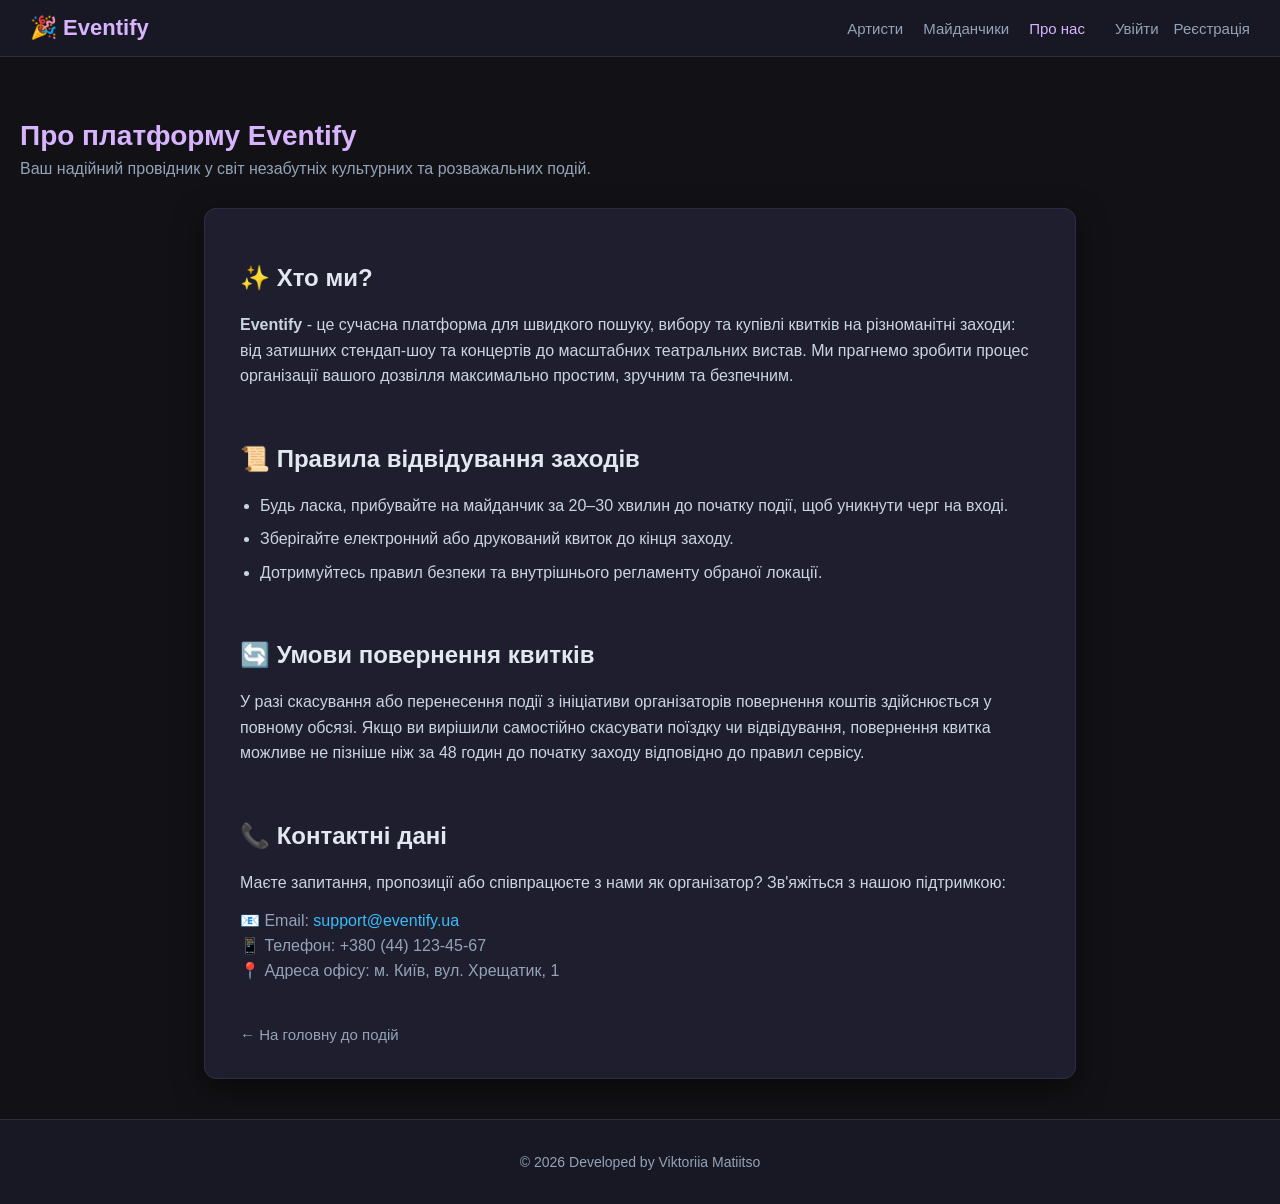
==== about.html @ 0fceb2e6 "feat: migrate initial frontend codebase to team repository" ====
<!DOCTYPE html>
<html lang="uk">
    <head>
        <meta charset="UTF-8">
        <meta name="viewport" content="width=device-width, initial-scale=1.0">
        <title>Eventify</title>
        <link rel="stylesheet" href="style.css">
    </head>
    <body>
        <header class="site-header">
            <div class="header-container">
                <a href="index.html" class="logo">🎉 Eventify</a>
                <nav class="nav-links">
                    <a href="artists.html">Артисти</a>
                    <a href="venues.html">Майданчики</a>
                    <a href="about.html" class="active">Про нас</a>
                    <span id="auth-nav" style="display: inline-flex; gap: 15px; margin-left: 10px;"></span>
                </nav>
            </div>
        </header>

        <main class="main-container">
            <section class="hero-section">
                <h1>Про платформу Eventify</h1>
                <p>Ваш надійний провідник у світ незабутніх культурних та розважальних подій.</p>
            </section>

            <div class="event-detail-card" style="display: flex; flex-direction: column; gap: 20px;">
                <section>
                    <h2>✨ Хто ми?</h2>
                    <p style="color: #cbd5e1; line-height: 1.6; margin-top: 8px;">
                        <strong>Eventify</strong> - це сучасна платформа для швидкого пошуку, вибору та купівлі квитків на різноманітні заходи: від затишних стендап-шоу та концертів до масштабних театральних вистав. Ми прагнемо зробити процес організації вашого дозвілля максимально простим, зручним та безпечним.
                    </p>
                </section>

                <section>
                    <h2>📜 Правила відвідування заходів</h2>
                    <ul style="color: #cbd5e1; line-height: 1.6; margin-top: 8px; padding-left: 20px; display: flex; flex-direction: column; gap: 8px;">
                        <li>Будь ласка, прибувайте на майданчик за 20–30 хвилин до початку події, щоб уникнути черг на вході.</li>
                        <li>Зберігайте електронний або друкований квиток до кінця заходу.</li>
                        <li>Дотримуйтесь правил безпеки та внутрішнього регламенту обраної локації.</li>
                    </ul>
                </section>

                <section>
                    <h2>🔄 Умови повернення квитків</h2>
                    <p style="color: #cbd5e1; line-height: 1.6; margin-top: 8px;">
                        У разі скасування або перенесення події з ініціативи організаторів повернення коштів здійснюється у повному обсязі. Якщо ви вирішили самостійно скасувати поїздку чи відвідування, повернення квитка можливе не пізніше ніж за 48 годин до початку заходу відповідно до правил сервісу.
                    </p>
                </section>

                <section>
                    <h2>📞 Контактні дані</h2>
                    <p style="color: #cbd5e1; line-height: 1.6; margin-top: 8px;">
                        Маєте запитання, пропозиції або співпрацюєте з нами як організатор? Зв'яжіться з нашою підтримкою:
                    </p>
                    <ul style="color: #94a3b8; list-style-type: none; padding: 0; margin-top: 10px; display: flex; flex-direction: column; gap: 6px;">
                        <li>📧 Email: <a href="mailto:support@eventify.ua" style="color: #38bdf8; text-decoration: none;">support@eventify.ua</a></li>
                        <li>📱 Телефон: +380 (44) 123-45-67</li>
                        <li>📍 Адреса офісу: м. Київ, вул. Хрещатик, 1</li>
                    </ul>
                </section>

                <div class="event-buttons" style="margin-top: 10px;">
                    <a href="index.html" class="back-btn">← На головну до подій</a>
                </div>
            </div>
        </main>

        <footer class="site-footer">
            <p>&copy; 2026 Developed by Viktoriia Matiitso</p>
        </footer>

        <script src="script.js"></script>
    </body>
</html>
---- style.css ----
body {
    background-color: #121216;
    color: #e2e8f0;
    font-family: -apple-system, BlinkMacSystemFont, "Segoe UI", Roboto, Helvetica, Arial, sans-serif;
    margin: 0;
    padding: 0;
    display: flex;
    flex-direction: column;
    min-height: 100vh;
}

.site-header {
    background-color: #181824;
    border-bottom: 1px solid #2d2d3f;
    padding: 15px 30px;
    position: sticky;
    top: 0;
    z-index: 100;
}

.header-container {
    max-width: 1300px;
    margin: 0 auto;
    display: flex;
    justify-content: space-between;
    align-items: center;
}

.logo {
    font-size: 22px;
    font-weight: 700;
    color: #d8b4fe;
    text-decoration: none;
    transition: color 0.2s ease;
}

.logo:hover {
    color: #f3e8ff;
}

.nav-links {
    display: flex;
    gap: 20px;
}

.nav-links a {
    color: #94a3b8;
    text-decoration: none;
    font-size: 15px;
    transition: color 0.2s ease;
}

.nav-links a:hover, .nav-links a.active {
    color: #d8b4fe;
}

.main-container {
    max-width: 1300px;
    width: 100%;
    margin: 0 auto;
    padding: 40px 20px;
    flex: 1;
    box-sizing: border-box;
}

.hero-section {
    margin-bottom: 30px;
}

.hero-section h1 {
    color: #d8b4fe;
    font-size: 28px;
    margin-bottom: 8px;
}

.hero-section p {
    color: #94a3b8;
    font-size: 16px;
    margin: 0;
}

.events-grid {
    display: grid;
    grid-template-columns: repeat(3, 1fr);
    gap: 24px;
}

.event-card {
    background: #1e1e2e;
    padding: 24px;
    border-left: 5px solid #a855f7;
    border-radius: 10px;
    box-shadow: 0 4px 20px rgba(0, 0, 0, 0.4);
    border-top: 1px solid #2d2d3f;
    border-right: 1px solid #2d2d3f;
    border-bottom: 1px solid #2d2d3f;
    display: flex;
    flex-direction: column;
    justify-content: space-between;
    transition: transform 0.2s ease, box-shadow 0.2s ease;
}

.event-card:hover {
    transform: translateY(-4px);
    box-shadow: 0 8px 25px rgba(168, 85, 247, 0.15);
}

.event-card h3 {
    color: #f3e8ff;
    margin-top: 0;
    margin-bottom: 12px;
    font-size: 20px;
}

.event-card p {
    color: #cbd5e1;
    margin: 8px 0;
    line-height: 1.5;
    font-size: 14px;
}

.event-card strong {
    color: #e2e8f0;
}

.site-footer {
    background-color: #181824;
    border-top: 1px solid #2d2d3f;
    text-align: center;
    padding: 20px;
    color: #94a3b8;
    font-size: 14px;
    margin-top: auto;
}

.event-link {
    color: #f3e8ff;
    text-decoration: none;
    transition: color 0.2s ease;
}

.event-link:hover {
    color: #d8b4fe;
    text-decoration: underline;
}

.event-detail-card {
    background: #1e1e2e;
    padding: 35px;
    border-radius: 12px;
    border: 1px solid #2d2d3f;
    box-shadow: 0 10px 30px rgba(0, 0, 0, 0.5);
    max-width: 800px;
    margin: 0 auto;
}

.event-detail-card h1 {
    color: #d8b4fe;
    margin-top: 0;
    font-size: 28px;
    border-bottom: 1px solid #2d2d3f;
    padding-bottom: 15px;
}

.event-description-large {
    color: #cbd5e1;
    font-size: 16px;
    line-height: 1.6;
    margin: 20px 0;
}

.event-info-box {
    background: #171721;
    padding: 20px;
    border-radius: 8px;
    border: 1px solid #2d2d3f;
    margin: 25px 0;
    display: flex;
    flex-direction: column;
    gap: 12px;
}

.event-info-box p {
    margin: 0;
    color: #e2e8f0;
    font-size: 15px;
}

.event-buttons {
    display: flex;
    gap: 15px;
    align-items: center;
    margin-top: 25px;
}

.buy-ticket-btn {
    background-color: #7c3aed;
    color: white;
    border: none;
    padding: 12px 24px;
    border-radius: 6px;
    font-weight: 600;
    cursor: pointer;
    font-size: 15px;
    transition: background-color 0.2s ease;
}

.buy-ticket-btn:hover {
    background-color: #6d28d9;
}

.back-btn {
    color: #94a3b8;
    text-decoration: none;
    font-size: 15px;
    transition: color 0.2s ease;
}

.back-btn:hover {
    color: #d8b4fe;
}

.auth-card {
    background: #1e1e2e;
    padding: 30px;
    border-radius: 12px;
    border: 1px solid #2d2d3f;
    box-shadow: 0 10px 30px rgba(0, 0, 0, 0.5);
    max-width: 450px;
    margin: 0 auto;
}

.auth-card h1 {
    color: #d8b4fe;
    margin-top: 0;
    font-size: 24px;
    margin-bottom: 5px;
}

.auth-subtitle {
    color: #94a3b8;
    font-size: 13px;
    margin-bottom: 20px;
}

.auth-form {
    display: flex;
    flex-direction: column;
}

.form-group {
    display: flex;
    flex-direction: column;
    gap: 5px; 
}

.form-group label {
    color: #cbd5e1;
    font-size: 13px;
    font-weight: 500;
}

.required-star {
    color: #f87171;
    font-weight: bold;
}

.required-hint {
    color: #94a3b8;
    font-size: 12px;
    margin: 2px 0 8px 0;
}

.form-group input {
    background-color: #121216;
    border: 1px solid #2d2d3f;
    border-radius: 6px;
    padding: 8px 12px;
    color: #e2e8f0;
    font-size: 14px;
    outline: none;
    transition: border-color 0.2s ease;
}

.form-group input:focus {
    border-color: #a855f7;
}

.field-error {
    color: #f87171;
    font-size: 11px;
    min-height: 14px;
}

.global-error {
    background-color: rgba(248, 113, 113, 0.1);
    border: 1px solid #f87171;
    color: #f87171;
    padding: 8px 12px;
    border-radius: 6px;
    font-size: 13px;
    margin-bottom: 15px;
}

.global-success {
    background-color: rgba(74, 222, 128, 0.1);
    border: 1px solid #4ade80;
    color: #4ade80;
    padding: 8px 12px;
    border-radius: 6px;
    font-size: 13px;
    margin-bottom: 15px;
}

.auth-form .buy-ticket-btn {
    width: 100%;
    margin-top: 5px;
    cursor: pointer;
}

.auth-redirect {
    text-align: center;
    margin-top: 15px;
    color: #94a3b8;
    font-size: 13px;
}
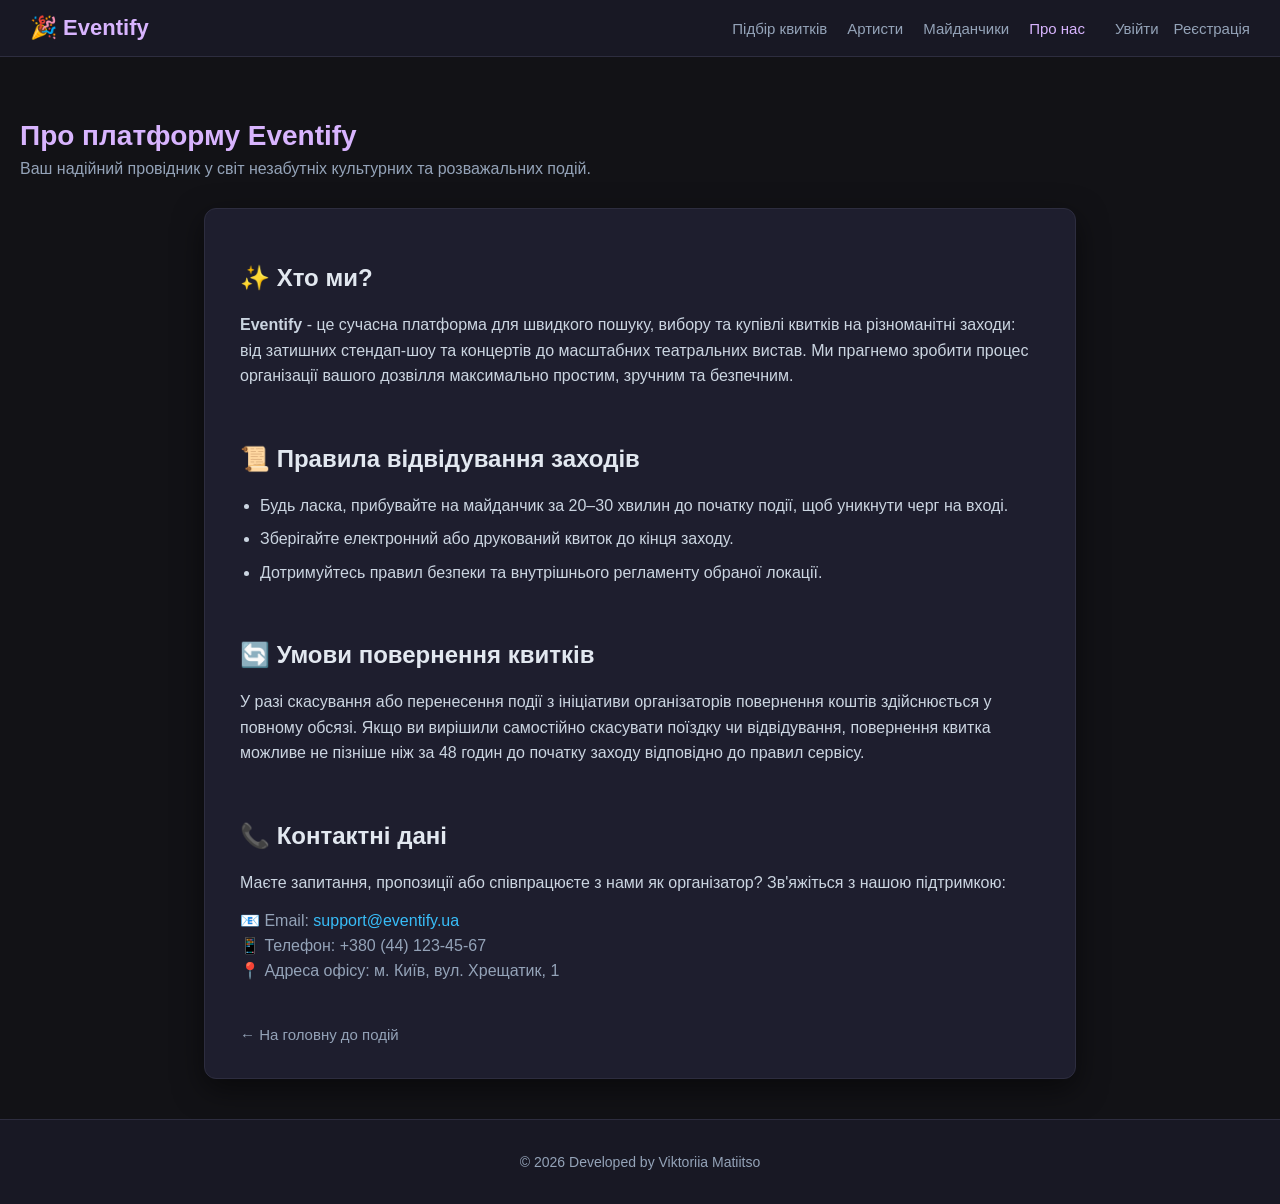
==== commit 1f2ec4d6: "fix: add ticket filtering link to header across all pages" ====
--- a/about.html
+++ b/about.html
@@ -11,6 +11,7 @@
             <div class="header-container">
                 <a href="index.html" class="logo">🎉 Eventify</a>
                 <nav class="nav-links">
+                    <a href="filter.html">Підбір квитків</a>
                     <a href="artists.html">Артисти</a>
                     <a href="venues.html">Майданчики</a>
                     <a href="about.html" class="active">Про нас</a>
--- a/style.css
+++ b/style.css
@@ -251,7 +251,7 @@
 .form-group {
     display: flex;
     flex-direction: column;
-    gap: 5px; 
+    gap: 5px;
 }
 
 .form-group label {
@@ -323,4 +323,229 @@
     margin-top: 15px;
     color: #94a3b8;
     font-size: 13px;
+}
+
+.hero-header-row {
+    display: flex;
+    justify-content: space-between;
+    align-items: center;
+    gap: 20px;
+    flex-wrap: wrap;
+}
+
+.filter-page-btn {
+    background-color: #7c3aed;
+    color: #ffffff;
+    text-decoration: none;
+    padding: 12px 20px;
+    border-radius: 8px;
+    font-weight: 600;
+    font-size: 14px;
+    transition: background-color 0.2s ease, transform 0.2s ease;
+    white-space: nowrap;
+}
+
+.filter-page-btn:hover {
+    background-color: #6d28d9;
+    transform: translateY(-1px);
+}
+
+.filter-card {
+    background: #1e1e2e;
+    padding: 24px;
+    border-radius: 12px;
+    border: 1px solid #2d2d3f;
+    box-shadow: 0 8px 24px rgba(0, 0, 0, 0.4);
+    margin-bottom: 32px;
+}
+
+.filter-grid {
+    display: grid;
+    grid-template-columns: repeat(4, 1fr);
+    gap: 16px;
+    align-items: end;
+}
+
+.form-group select {
+    background-color: #121216;
+    border: 1px solid #2d2d3f;
+    border-radius: 6px;
+    padding: 8px 12px;
+    color: #e2e8f0;
+    font-size: 14px;
+    outline: none;
+    transition: border-color 0.2s ease;
+}
+
+.form-group select:focus {
+    border-color: #a855f7;
+}
+
+.filter-actions {
+    grid-column: 1 / -1;
+    display: flex;
+    gap: 14px;
+    align-items: center;
+    flex-wrap: wrap;
+    margin-top: 6px;
+}
+
+.reset-filter-btn {
+    background-color: transparent;
+    color: #cbd5e1;
+    border: 1px solid #2d2d3f;
+    padding: 11px 18px;
+    border-radius: 6px;
+    font-size: 14px;
+    cursor: pointer;
+    transition: border-color 0.2s ease, color 0.2s ease;
+}
+
+.reset-filter-btn:hover {
+    border-color: #a855f7;
+    color: #f3e8ff;
+}
+
+.results-header h2 {
+    color: #d8b4fe;
+    font-size: 20px;
+    margin-top: 0;
+    margin-bottom: 18px;
+}
+
+.card-footer-action {
+    margin-top: 16px;
+}
+
+.card-btn-link {
+    display: inline-block;
+    text-decoration: none;
+    text-align: center;
+}
+
+@media (max-width: 1024px) {
+    .filter-grid {
+        grid-template-columns: repeat(2, 1fr);
+    }
+
+    .events-grid {
+        grid-template-columns: repeat(2, 1fr);
+    }
+}
+
+@media (max-width: 640px) {
+    .filter-grid,
+    .events-grid {
+        grid-template-columns: 1fr;
+    }
+}
+
+.cart-item {
+    background: #171721;
+    border: 1px solid #2d2d3f;
+    border-left: 4px solid #a855f7;
+    border-radius: 8px;
+    padding: 18px 20px;
+    margin-bottom: 15px;
+    display: flex;
+    justify-content: space-between;
+    align-items: center;
+    gap: 15px;
+}
+
+.cart-item-info h3 {
+    margin: 0 0 8px 0;
+    font-size: 18px;
+}
+
+.cart-item-info p {
+    margin: 4px 0;
+    color: #cbd5e1;
+    font-size: 14px;
+}
+
+.remove-cart-btn {
+    background-color: rgba(248, 113, 113, 0.15);
+    color: #f87171;
+    border: 1px solid #f87171;
+    padding: 8px 14px;
+    border-radius: 6px;
+    font-size: 13px;
+    font-weight: 600;
+    cursor: pointer;
+    transition: background-color 0.2s ease, color 0.2s ease;
+}
+
+.remove-cart-btn:hover {
+    background-color: #ef4444;
+    color: white;
+}
+
+.cart-summary {
+    border-top: 1px solid #2d2d3f;
+    margin-top: 25px;
+    padding-top: 20px;
+}
+
+.cart-total {
+    font-size: 18px;
+    color: #e2e8f0;
+    margin: 0 0 15px 0;
+}
+
+.cart-total strong {
+    color: #d8b4fe;
+    font-size: 22px;
+}
+
+.amount-input {
+    width: 70px;
+    background-color: #121216;
+    border: 1px solid #2d2d3f;
+    border-radius: 6px;
+    padding: 10px;
+    color: #e2e8f0;
+    font-size: 15px;
+    text-align: center;
+}
+
+.amount-input:focus {
+    border-color: #a855f7;
+    outline: none;
+}
+
+.order-card {
+    background: #171721;
+    border: 1px solid #2d2d3f;
+    border-left: 4px solid #a855f7;
+    border-radius: 8px;
+    padding: 18px 20px;
+    margin-bottom: 18px;
+}
+
+.order-header {
+    display: flex;
+    justify-content: space-between;
+    align-items: center;
+    padding-bottom: 12px;
+    border-bottom: 1px solid #2d2d3f;
+    margin-bottom: 12px;
+    color: #f8fafc;
+    font-size: 16px;
+}
+
+.order-items-list {
+    display: flex;
+    flex-direction: column;
+    gap: 8px;
+    margin-bottom: 14px;
+    font-size: 14px;
+}
+
+.order-footer {
+    border-top: 1px solid #2d2d3f;
+    padding-top: 10px;
+    text-align: right;
+    color: #e2e8f0;
+    font-size: 15px;
 }
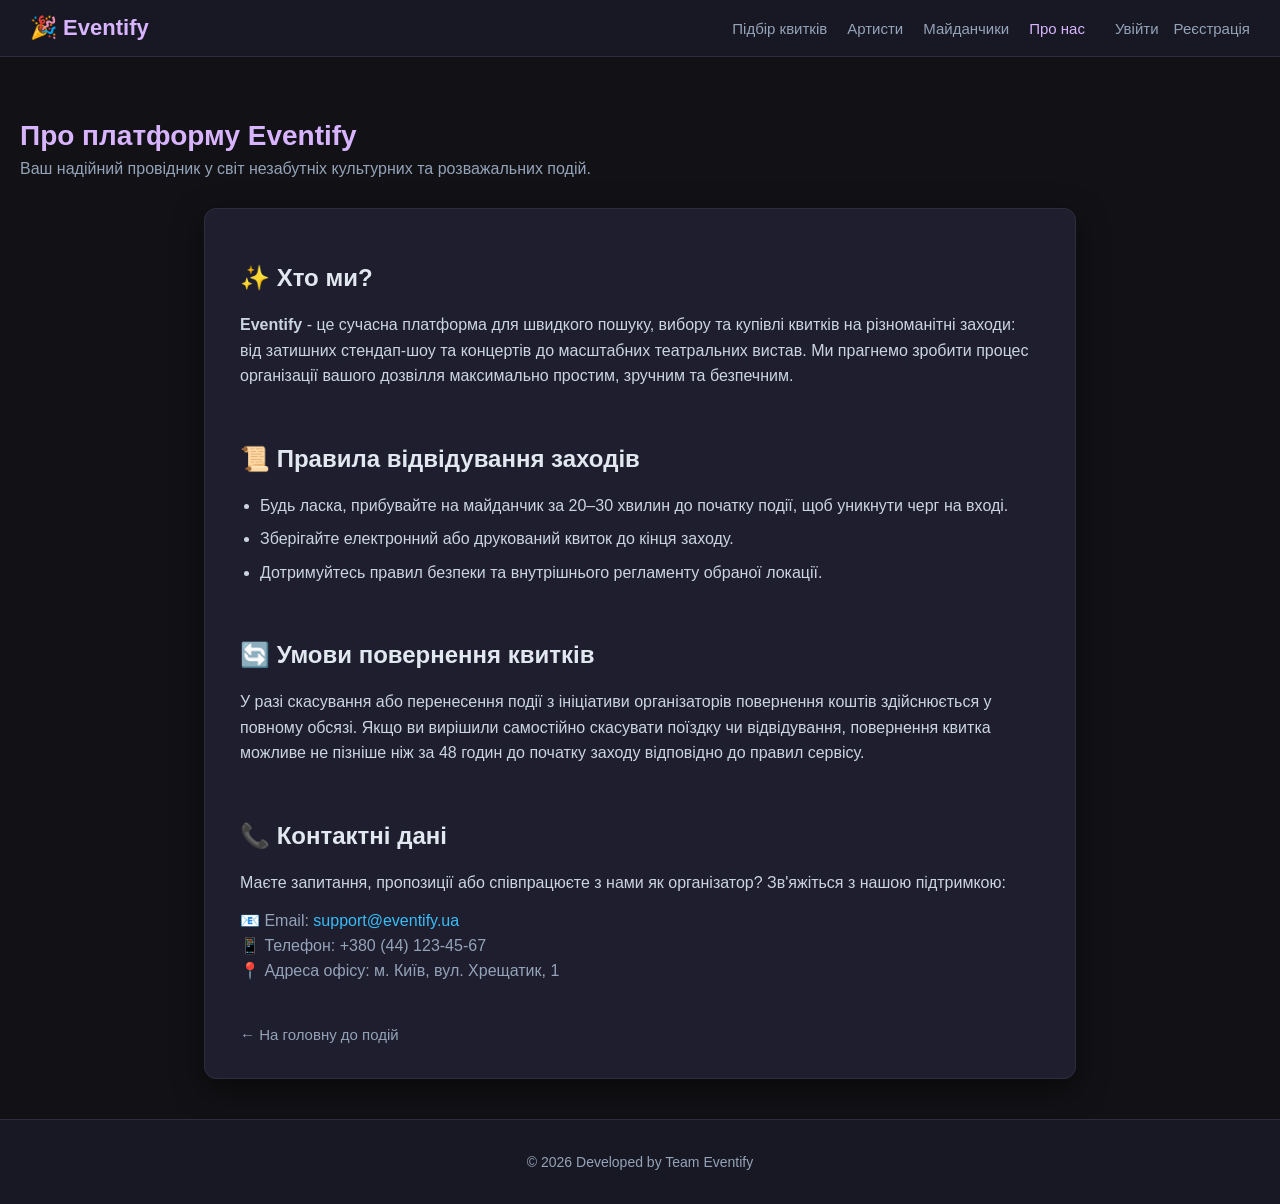
==== commit 844d0b4c: "style: unify footer copyright across all pages" ====
--- a/about.html
+++ b/about.html
@@ -69,7 +69,7 @@
         </main>
 
         <footer class="site-footer">
-            <p>&copy; 2026 Developed by Viktoriia Matiitso</p>
+            <p>&copy; 2026 Developed by Team Eventify</p>
         </footer>
 
         <script src="script.js"></script>
--- a/style.css
+++ b/style.css
@@ -440,6 +440,20 @@
     }
 }
 
+.form-group input[type="datetime-local"] {
+    color-scheme: dark;
+}
+
+.form-group input[type="datetime-local"]::-webkit-calendar-picker-indicator {
+    cursor: pointer;
+    opacity: 0.85;
+    transition: opacity 0.2s ease;
+}
+
+.form-group input[type="datetime-local"]::-webkit-calendar-picker-indicator:hover {
+    opacity: 1;
+}
+
 .cart-item {
     background: #171721;
     border: 1px solid #2d2d3f;
